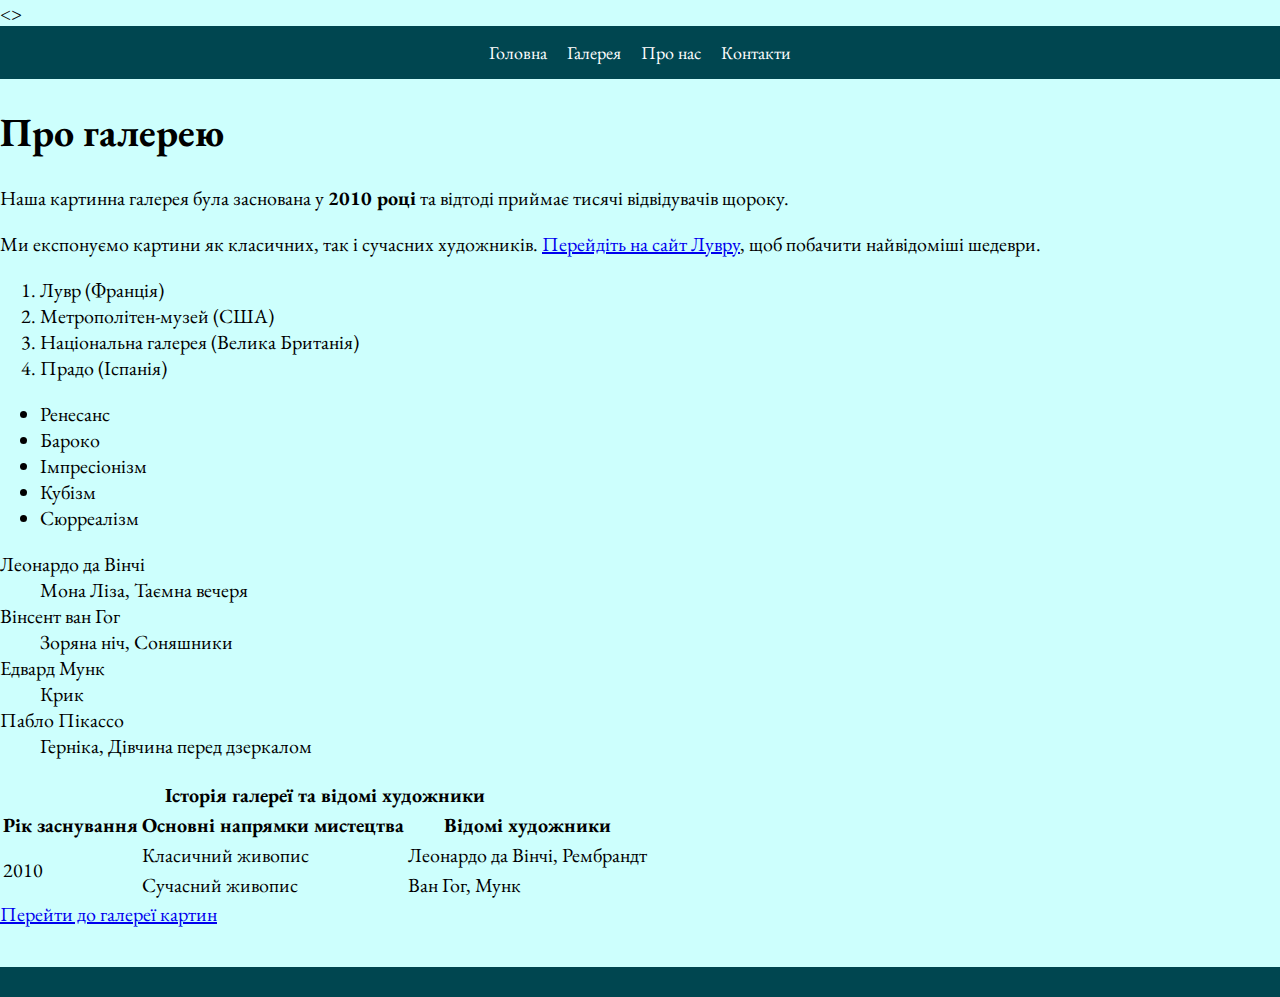
==== about.html @ 93a34f02 "+" ====
<!DOCTYPE html>
<html lang="uk">

<>
    <meta charset="UTF-8">
    <meta name="viewport" content="width=device-width, initial-scale=1.0">
    <meta name="author" content="ІС-32 Лємаєва Олександра">
    <title>Про нас</title>
    <link rel="stylesheet" href="./styles.css">
    <link rel="preconnect" href="https://fonts.googleapis.com">
    <link rel="preconnect" href="https://fonts.gstatic.com" crossorigin>
    <link href="https://fonts.googleapis.com/css2?family=EB+Garamond:ital,wght@0,400..800;1,400..800&display=swap" rel="stylesheet">
</head>

<body>

    <header class="header">
        <nav class="nav">
            <a href="index.html" class="nav_link">Головна</a>
            <a href="gallery.html" class="nav_link">Галерея</a>
            <a href="about.html" class="nav_link">Про нас</a>
            <a href="contact.html" class="nav_link">Контакти</a>
        </nav>
    </header>
    <main>
        <h1>Про галерею</h1>
        <p>Наша картинна галерея була заснована у <b>2010 році</b> та відтоді приймає тисячі відвідувачів щороку.</p>
        <p>Ми експонуємо картини як класичних, так і сучасних художників.
            <a href="https://www.louvre.fr/" target="_blank">Перейдіть на сайт Лувру</a>, щоб
            побачити найвідоміші шедеври.
        </p>
        <ol>
            <li>Лувр (Франція)</li>
            <li>Метрополітен-музей (США)</li>
            <li>Національна галерея (Велика Британія)</li>
            <li>Прадо (Іспанія)</li>
        </ol>
        <ul>
            <li>Ренесанс</li>
            <li>Бароко</li>
            <li>Імпресіонізм</li>
            <li>Кубізм</li>
            <li>Сюрреалізм</li>
        </ul>
        <dl>
            <dt>Леонардо да Вінчі</dt>
            <dd>Мона Ліза, Таємна вечеря</dd>

            <dt>Вінсент ван Гог</dt>
            <dd>Зоряна ніч, Соняшники</dd>

            <dt>Едвард Мунк</dt>
            <dd>Крик</dd>

            <dt>Пабло Пікассо</dt>
            <dd>Герніка, Дівчина перед дзеркалом</dd>
        </dl>

        <table>
            <colgroup>
                <col span="1">
                <col span="2">
            </colgroup>
            <tr>
                <th colspan="3">Історія галереї та відомі художники</th>
            </tr>
            <tr>
                <th>Рік заснування</th>
                <th>Основні напрямки мистецтва</th>
                <th>Відомі художники</th>
            </tr>
            <tr>
                <td rowspan="2">2010</td>
                <td>Класичний живопис</td>
                <td>Леонардо да Вінчі, Рембрандт</td>
            </tr>
            <tr>
                <td>Сучасний живопис</td>
                <td>Ван Гог, Мунк</td>
            </tr>
        </table>

        <a href="gallery.html#galleryTable">Перейти до галереї картин</a>

    </main>

    <footer class="footer">
    </footer>

</body>

</html>
---- styles.css ----
body {
    font-family: "EB Garamond", serif;
    font-size: 20px;
    margin: 0;
    padding: 0;
    background-color: #cdfffd;
    color: #000000;
}

.header {
    background-color: #004650;
    padding: 15px 0;
    text-align: center;
}

.nav {
    display: flex;
    justify-content: center;
    gap: 20px;
}

.nav_link {
    color: white;
    text-decoration: none;
    font-size: 18px;
    transition: color 0.3s;
}

.nav_link:hover {
    color: #653ffc;
}

.main {
    max-width: 900px;
    margin: 40px auto;
    padding: 20px;
    text-align: center;
}

.main_title {
    font-size: 35px;
    color: #368a80;
}

.main_descr {
    font-size: 25px;
    margin-bottom: 20px;
}

.main_subtitle {
    font-size: 25px;
    color: #113949;
    margin-top: 30px;
}

.frame_container {
    display: flex;
    justify-content: center;
    margin: 20px 0;
}

.frame {
    width: 100%;
    height: 600px;
    border-radius: 10px;
    border: 3px solid #84f5e8;
}

.indx_gallery {
    display: flex;
    justify-content: center;
    gap: 20px;
    margin-top: 20px;
}

.indx_gallery_item {
    display: block;
    border-radius: 10px;
    overflow: hidden;
    transition: transform 0.3s ease-in-out;
}

.indx_gallery_item:hover {
    transform: scale(1.1);
}

.indx_gallery_img {
    width: 250px;
    height: auto;
    border-radius: 10px;
}

.footer {
    background-color: #004650;
    color: white;
    text-align: center;
    padding: 15px 0;
    margin-top: 40px;
}

.gallery {
    display: flex;
    justify-content: center;
    gap: 20px;
    flex-wrap: wrap;
    list-style: none;
}

.gallery_item {
    transition: transform 0.3s ease-in-out;
}

.gallery_item:hover {
    transform: scale(1.1);
}

.gallery_img {
    width: 200px;
    border-radius: 10px;
    box-shadow: 0px 4px 8px rgba(0, 0, 0, 0.2);
}

#galleryTable {
    width: 100%;
    margin-top: 30px;
    border-collapse: collapse;
    border: 2px solid #25655e54;
    background: #abdddb;
}

.table_row {
    border: 2px solid #25655e54;
}

.table_cell {
    border: 2px solid #25655e54;
}

.table_caption {
    font-size: 22px;
    font-weight: bold;
}

.table_header {
    background-color: #264653;
    color: white;
}

.table_img {
    width: 150px;
}

.table_link {
    text-decoration: none;
    color: #264653;
    font-weight: bold;
}

.table_link:hover {
    color: #653ffc;
}

.main_link {
    text-decoration: none;
    color: #264653;
    font-size: 30px;
    font-weight: bold;
}

.main_link:hover {
    color: #653ffc;
}
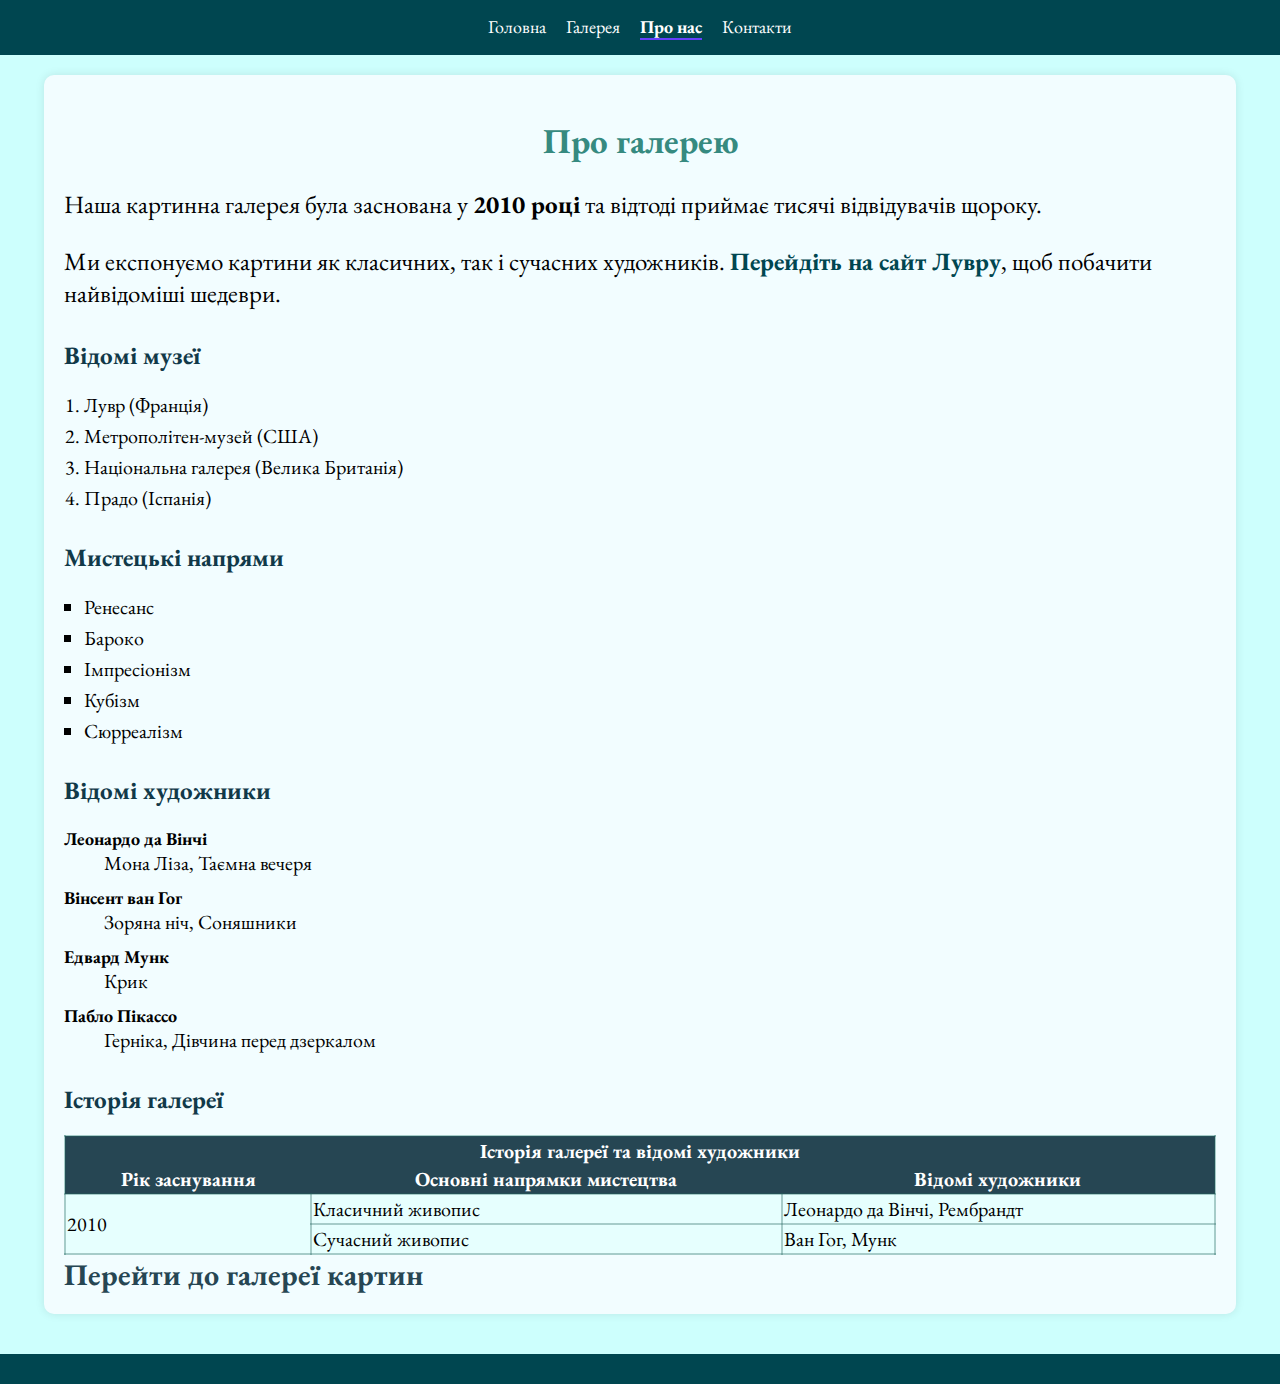
==== commit 0b7d58fd: "++" ====
--- a/about.html
+++ b/about.html
@@ -1,7 +1,7 @@
 <!DOCTYPE html>
 <html lang="uk">
 
-<>
+<head>
     <meta charset="UTF-8">
     <meta name="viewport" content="width=device-width, initial-scale=1.0">
     <meta name="author" content="ІС-32 Лємаєва Олександра">
@@ -9,79 +9,88 @@
     <link rel="stylesheet" href="./styles.css">
     <link rel="preconnect" href="https://fonts.googleapis.com">
     <link rel="preconnect" href="https://fonts.gstatic.com" crossorigin>
-    <link href="https://fonts.googleapis.com/css2?family=EB+Garamond:ital,wght@0,400..800;1,400..800&display=swap" rel="stylesheet">
+    <link href="https://fonts.googleapis.com/css2?family=EB+Garamond:ital,wght@0,400..800;1,400..800&display=swap"
+        rel="stylesheet">
 </head>
 
-<body>
+<body class="body">
 
     <header class="header">
         <nav class="nav">
             <a href="index.html" class="nav_link">Головна</a>
             <a href="gallery.html" class="nav_link">Галерея</a>
-            <a href="about.html" class="nav_link">Про нас</a>
+            <a href="about.html" class="nav_link nav_link_active">Про нас</a>
             <a href="contact.html" class="nav_link">Контакти</a>
         </nav>
     </header>
-    <main>
-        <h1>Про галерею</h1>
-        <p>Наша картинна галерея була заснована у <b>2010 році</b> та відтоді приймає тисячі відвідувачів щороку.</p>
-        <p>Ми експонуємо картини як класичних, так і сучасних художників.
-            <a href="https://www.louvre.fr/" target="_blank">Перейдіть на сайт Лувру</a>, щоб
-            побачити найвідоміші шедеври.
+
+    <main class="ab_main">
+        <h1 class="main_title">Про галерею</h1>
+        <p class="main_descr">Наша картинна галерея була заснована у <b>2010 році</b> та відтоді приймає тисячі відвідувачів
+            щороку.</p>
+        <p class="main_descr">Ми експонуємо картини як класичних, так і сучасних художників.
+            <a href="https://www.louvre.fr/" target="_blank" class="link">Перейдіть на сайт Лувру</a>, щоб побачити
+            найвідоміші шедеври.
         </p>
-        <ol>
-            <li>Лувр (Франція)</li>
-            <li>Метрополітен-музей (США)</li>
-            <li>Національна галерея (Велика Британія)</li>
-            <li>Прадо (Іспанія)</li>
+
+        <h2 class="main_subtitle">Відомі музеї</h2>
+        <ol class="list list_ord">
+            <li class="list_item">Лувр (Франція)</li>
+            <li class="list_item">Метрополітен-музей (США)</li>
+            <li class="list_item">Національна галерея (Велика Британія)</li>
+            <li class="list_item">Прадо (Іспанія)</li>
         </ol>
-        <ul>
-            <li>Ренесанс</li>
-            <li>Бароко</li>
-            <li>Імпресіонізм</li>
-            <li>Кубізм</li>
-            <li>Сюрреалізм</li>
+
+        <h2 class="main_subtitle">Мистецькі напрями</h2>
+        <ul class="list list_unord">
+            <li class="list_item">Ренесанс</li>
+            <li class="list_item">Бароко</li>
+            <li class="list_item">Імпресіонізм</li>
+            <li class="list_item">Кубізм</li>
+            <li class="list_item">Сюрреалізм</li>
         </ul>
-        <dl>
-            <dt>Леонардо да Вінчі</dt>
-            <dd>Мона Ліза, Таємна вечеря</dd>
 
-            <dt>Вінсент ван Гог</dt>
-            <dd>Зоряна ніч, Соняшники</dd>
+        <h2 class="main_subtitle">Відомі художники</h2>
+        <dl class="descr_list">
+            <dt class="descr_list_title">Леонардо да Вінчі</dt>
+            <dd class="descr_list_text">Мона Ліза, Таємна вечеря</dd>
 
-            <dt>Едвард Мунк</dt>
-            <dd>Крик</dd>
+            <dt class="descr_list_title">Вінсент ван Гог</dt>
+            <dd class="descr_list_text">Зоряна ніч, Соняшники</dd>
 
-            <dt>Пабло Пікассо</dt>
-            <dd>Герніка, Дівчина перед дзеркалом</dd>
+            <dt class="descr_list_title">Едвард Мунк</dt>
+            <dd class="descr_list_text">Крик</dd>
+
+            <dt class="descr_list_title">Пабло Пікассо</dt>
+            <dd class="descr_list_text">Герніка, Дівчина перед дзеркалом</dd>
         </dl>
 
-        <table>
+        <h2 class="main_subtitle">Історія галереї</h2>
+        <table id="aboutTable" class="table">
             <colgroup>
                 <col span="1">
                 <col span="2">
             </colgroup>
             <tr>
-                <th colspan="3">Історія галереї та відомі художники</th>
+                <th colspan="3" class="table_header">Історія галереї та відомі художники</th>
             </tr>
             <tr>
-                <th>Рік заснування</th>
-                <th>Основні напрямки мистецтва</th>
-                <th>Відомі художники</th>
+                <th class="table_header">Рік заснування</th>
+                <th class="table_header">Основні напрямки мистецтва</th>
+                <th class="table_header">Відомі художники</th>
             </tr>
             <tr>
-                <td rowspan="2">2010</td>
-                <td>Класичний живопис</td>
-                <td>Леонардо да Вінчі, Рембрандт</td>
+                <td rowspan="2" class="table_cell">2010</td>
+                <td class="table_cell">Класичний живопис</td>
+                <td class="table_cell">Леонардо да Вінчі, Рембрандт</td>
             </tr>
             <tr>
-                <td>Сучасний живопис</td>
-                <td>Ван Гог, Мунк</td>
+                <td class="table_cell">Сучасний живопис</td>
+                <td class="table_cell">Ван Гог, Мунк</td>
             </tr>
         </table>
 
-        <a href="gallery.html#galleryTable">Перейти до галереї картин</a>
-
+        <a href="gallery.html#galleryTable" class="main_link">Перейти до галереї картин</a>
     </main>
 
     <footer class="footer">
--- a/styles.css
+++ b/styles.css
@@ -30,6 +30,11 @@
     color: #653ffc;
 }
 
+.nav_link_active {
+    font-weight: bold;
+    border-bottom: 2px solid #653ffc;
+}
+
 .main {
     max-width: 900px;
     margin: 40px auto;
@@ -40,6 +45,7 @@
 .main_title {
     font-size: 35px;
     color: #368a80;
+    text-align: center;
 }
 
 .main_descr {
@@ -137,8 +143,10 @@
 }
 
 .table_caption {
-    font-size: 22px;
-    font-weight: bold;
+    font-weight: bold;
+    font-size: 25px;
+    color: #113949;
+    margin-top: 30px;
 }
 
 .table_header {
@@ -169,4 +177,101 @@
 
 .main_link:hover {
     color: #653ffc;
+}
+
+.contact {
+    max-width: 1000px;
+    margin: 50px auto;
+    padding: 25px;
+    background-color: white;
+    box-shadow: 0 4px 8px rgba(0, 0, 0, 0.2);
+    border-radius: 8px;
+    text-align: center;
+}
+
+.contact_form {
+    display: flex;
+    flex-direction: column;
+    gap: 15px;
+}
+
+.contact_label {
+    font-weight: bold;
+    text-align: left;
+    display: block;
+}
+
+.contact_input,
+.contact_textarea {
+    width: 100%;
+    padding: 10px;
+    border: 1px solid #ccc;
+    border-radius: 5px;
+    font-size: 16px;
+}
+
+.contact_textarea {
+    height: 150px;
+    resize: none;
+}
+
+.contact_button {
+    background-color: #264653;
+    color: white;
+    border: none;
+    padding: 12px;
+    font-size: 18px;
+    border-radius: 5px;
+    cursor: pointer;
+    transition: 0.3s;
+    font-family: inherit;
+}
+
+.contact_button:hover {
+    background-color: #653ffc;
+}
+
+.ab_main {
+    max-width: 90%;
+    margin: 20px auto;
+    padding: 20px;
+    background-color: #f2fdff;
+    border-radius: 10px;
+    box-shadow: 0px 0px 10px rgba(0, 0, 0, 0.1);
+}
+
+.link {
+    color: #004650;
+    font-weight: bold;
+    text-decoration: none;
+    transition: color 0.3s;
+}
+
+.link:hover {
+    color: #653ffc;
+}
+
+.list {
+    padding-left: 20px;
+}
+
+.list_unord {
+    list-style: square;
+}
+
+.list_item {
+    margin-bottom: 5px;
+}
+
+.descr_list_title {
+    font-weight: bold;
+    font-size: 18px;
+    margin-top: 10px;
+}
+
+#aboutTable {
+    width: 100%;
+    border-collapse: collapse;
+    border: 2px solid #25655e54;
+    background: #e6fffe;
 }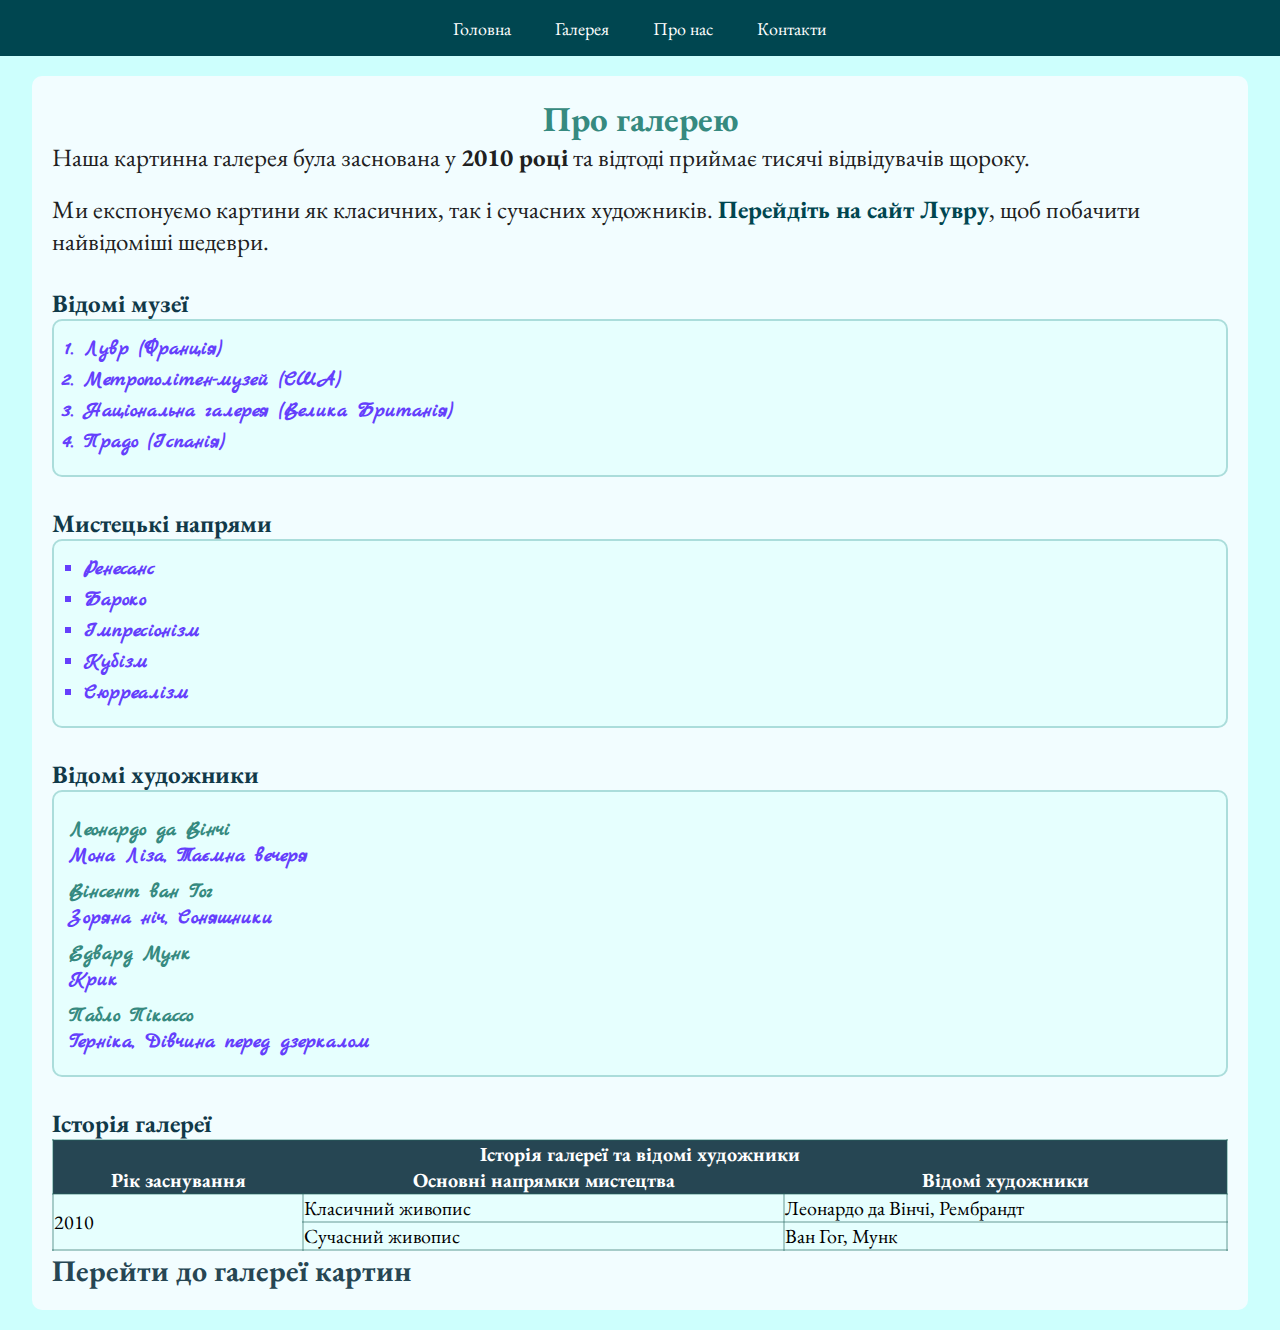
==== commit 026082f1: "upd" ====
--- a/about.html
+++ b/about.html
@@ -9,8 +9,8 @@
     <link rel="stylesheet" href="./styles.css">
     <link rel="preconnect" href="https://fonts.googleapis.com">
     <link rel="preconnect" href="https://fonts.gstatic.com" crossorigin>
-    <link href="https://fonts.googleapis.com/css2?family=EB+Garamond:ital,wght@0,400..800;1,400..800&display=swap"
-        rel="stylesheet">
+    <link href="https://fonts.googleapis.com/css2?family=EB+Garamond:ital,wght@0,400..800;1,400..800&display=swap" rel="stylesheet">
+    <link href="https://fonts.googleapis.com/css2?family=Marck+Script&display=swap" rel="stylesheet">
 </head>
 
 <body class="body">
@@ -51,18 +51,18 @@
         </ul>
 
         <h2 class="main_subtitle">Відомі художники</h2>
-        <dl class="descr_list">
-            <dt class="descr_list_title">Леонардо да Вінчі</dt>
-            <dd class="descr_list_text">Мона Ліза, Таємна вечеря</dd>
+        <dl class="list descr_list">
+            <dt>Леонардо да Вінчі</dt>
+            <dd>Мона Ліза, Таємна вечеря</dd>
 
-            <dt class="descr_list_title">Вінсент ван Гог</dt>
-            <dd class="descr_list_text">Зоряна ніч, Соняшники</dd>
+            <dt>Вінсент ван Гог</dt>
+            <dd>Зоряна ніч, Соняшники</dd>
 
-            <dt class="descr_list_title">Едвард Мунк</dt>
-            <dd class="descr_list_text">Крик</dd>
+            <dt>Едвард Мунк</dt>
+            <dd>Крик</dd>
 
-            <dt class="descr_list_title">Пабло Пікассо</dt>
-            <dd class="descr_list_text">Герніка, Дівчина перед дзеркалом</dd>
+            <dt>Пабло Пікассо</dt>
+            <dd>Герніка, Дівчина перед дзеркалом</dd>
         </dl>
 
         <h2 class="main_subtitle">Історія галереї</h2>
--- a/styles.css
+++ b/styles.css
@@ -1,68 +1,55 @@
+* {
+    margin: 0;
+    padding: 0;
+    box-sizing: border-box;
+}
+
 body {
     font-family: "EB Garamond", serif;
     font-size: 20px;
-    margin: 0;
-    padding: 0;
     background-color: #cdfffd;
     color: #000000;
+    font-style: normal;
 }
 
-.header {
+header {
     background-color: #004650;
     padding: 15px 0;
     text-align: center;
 }
 
-.nav {
-    display: flex;
-    justify-content: center;
-    gap: 20px;
-}
-
 .nav_link {
     color: white;
-    text-decoration: none;
+    text-decoration: none !important;
     font-size: 18px;
-    transition: color 0.3s;
+    padding: 20px;
 }
 
 .nav_link:hover {
     color: #653ffc;
 }
 
-.nav_link_active {
-    font-weight: bold;
-    border-bottom: 2px solid #653ffc;
-}
-
 .main {
-    max-width: 900px;
-    margin: 40px auto;
     padding: 20px;
     text-align: center;
 }
 
-.main_title {
+h1 {
     font-size: 35px;
     color: #368a80;
     text-align: center;
 }
 
 .main_descr {
+    color: #202020;
     font-size: 25px;
     margin-bottom: 20px;
 }
 
-.main_subtitle {
+h2 {
     font-size: 25px;
     color: #113949;
     margin-top: 30px;
-}
-
-.frame_container {
-    display: flex;
-    justify-content: center;
-    margin: 20px 0;
 }
 
 .frame {
@@ -72,58 +59,27 @@
     border: 3px solid #84f5e8;
 }
 
-.indx_gallery {
-    display: flex;
-    justify-content: center;
-    gap: 20px;
-    margin-top: 20px;
+.indx_gallery_img {
+    width: 300px;
+    border-radius: 10px;
+    margin: 50px;
 }
 
 .indx_gallery_item {
-    display: block;
-    border-radius: 10px;
-    overflow: hidden;
-    transition: transform 0.3s ease-in-out;
-}
-
-.indx_gallery_item:hover {
-    transform: scale(1.1);
-}
-
-.indx_gallery_img {
-    width: 250px;
-    height: auto;
-    border-radius: 10px;
-}
-
-.footer {
-    background-color: #004650;
-    color: white;
-    text-align: center;
-    padding: 15px 0;
-    margin-top: 40px;
+    text-decoration: none;
 }
 
 .gallery {
-    display: flex;
-    justify-content: center;
-    gap: 20px;
-    flex-wrap: wrap;
     list-style: none;
 }
 
 .gallery_item {
-    transition: transform 0.3s ease-in-out;
-}
-
-.gallery_item:hover {
-    transform: scale(1.1);
+    margin: 50px;
 }
 
 .gallery_img {
-    width: 200px;
+    width: 300px;
     border-radius: 10px;
-    box-shadow: 0px 4px 8px rgba(0, 0, 0, 0.2);
 }
 
 #galleryTable {
@@ -146,7 +102,6 @@
     font-weight: bold;
     font-size: 25px;
     color: #113949;
-    margin-top: 30px;
 }
 
 .table_header {
@@ -155,7 +110,7 @@
 }
 
 .table_img {
-    width: 150px;
+    width: 200px;
 }
 
 .table_link {
@@ -179,72 +134,18 @@
     color: #653ffc;
 }
 
-.contact {
-    max-width: 1000px;
-    margin: 50px auto;
-    padding: 25px;
-    background-color: white;
-    box-shadow: 0 4px 8px rgba(0, 0, 0, 0.2);
-    border-radius: 8px;
-    text-align: center;
-}
-
-.contact_form {
-    display: flex;
-    flex-direction: column;
-    gap: 15px;
-}
-
-.contact_label {
-    font-weight: bold;
-    text-align: left;
-    display: block;
-}
-
-.contact_input,
-.contact_textarea {
-    width: 100%;
-    padding: 10px;
-    border: 1px solid #ccc;
-    border-radius: 5px;
-    font-size: 16px;
-}
-
-.contact_textarea {
-    height: 150px;
-    resize: none;
-}
-
-.contact_button {
-    background-color: #264653;
-    color: white;
-    border: none;
-    padding: 12px;
-    font-size: 18px;
-    border-radius: 5px;
-    cursor: pointer;
-    transition: 0.3s;
-    font-family: inherit;
-}
-
-.contact_button:hover {
-    background-color: #653ffc;
-}
-
 .ab_main {
-    max-width: 90%;
+    max-width: 95%;
     margin: 20px auto;
     padding: 20px;
     background-color: #f2fdff;
     border-radius: 10px;
-    box-shadow: 0px 0px 10px rgba(0, 0, 0, 0.1);
 }
 
 .link {
     color: #004650;
     font-weight: bold;
     text-decoration: none;
-    transition: color 0.3s;
 }
 
 .link:hover {
@@ -252,21 +153,36 @@
 }
 
 .list {
-    padding-left: 20px;
+    font-family: "Marck Script", cursive;
+    font-size: 21px;
+    color: #000000;
+    background-color: #e6fffe;
+    padding: 15px;
+    border-radius: 10px;
+    border: 2px solid #abdddb;
+}
+
+.list_ord {
+    list-style: decimal;
+    padding-left: 30px;
 }
 
 .list_unord {
     list-style: square;
+    padding-left: 30px;
 }
 
-.list_item {
+.list_item,
+dd {
     margin-bottom: 5px;
+    font-weight: bold;
+    color: #653ffc;
 }
 
-.descr_list_title {
+dt {
     font-weight: bold;
-    font-size: 18px;
     margin-top: 10px;
+    color: #368a80;
 }
 
 #aboutTable {
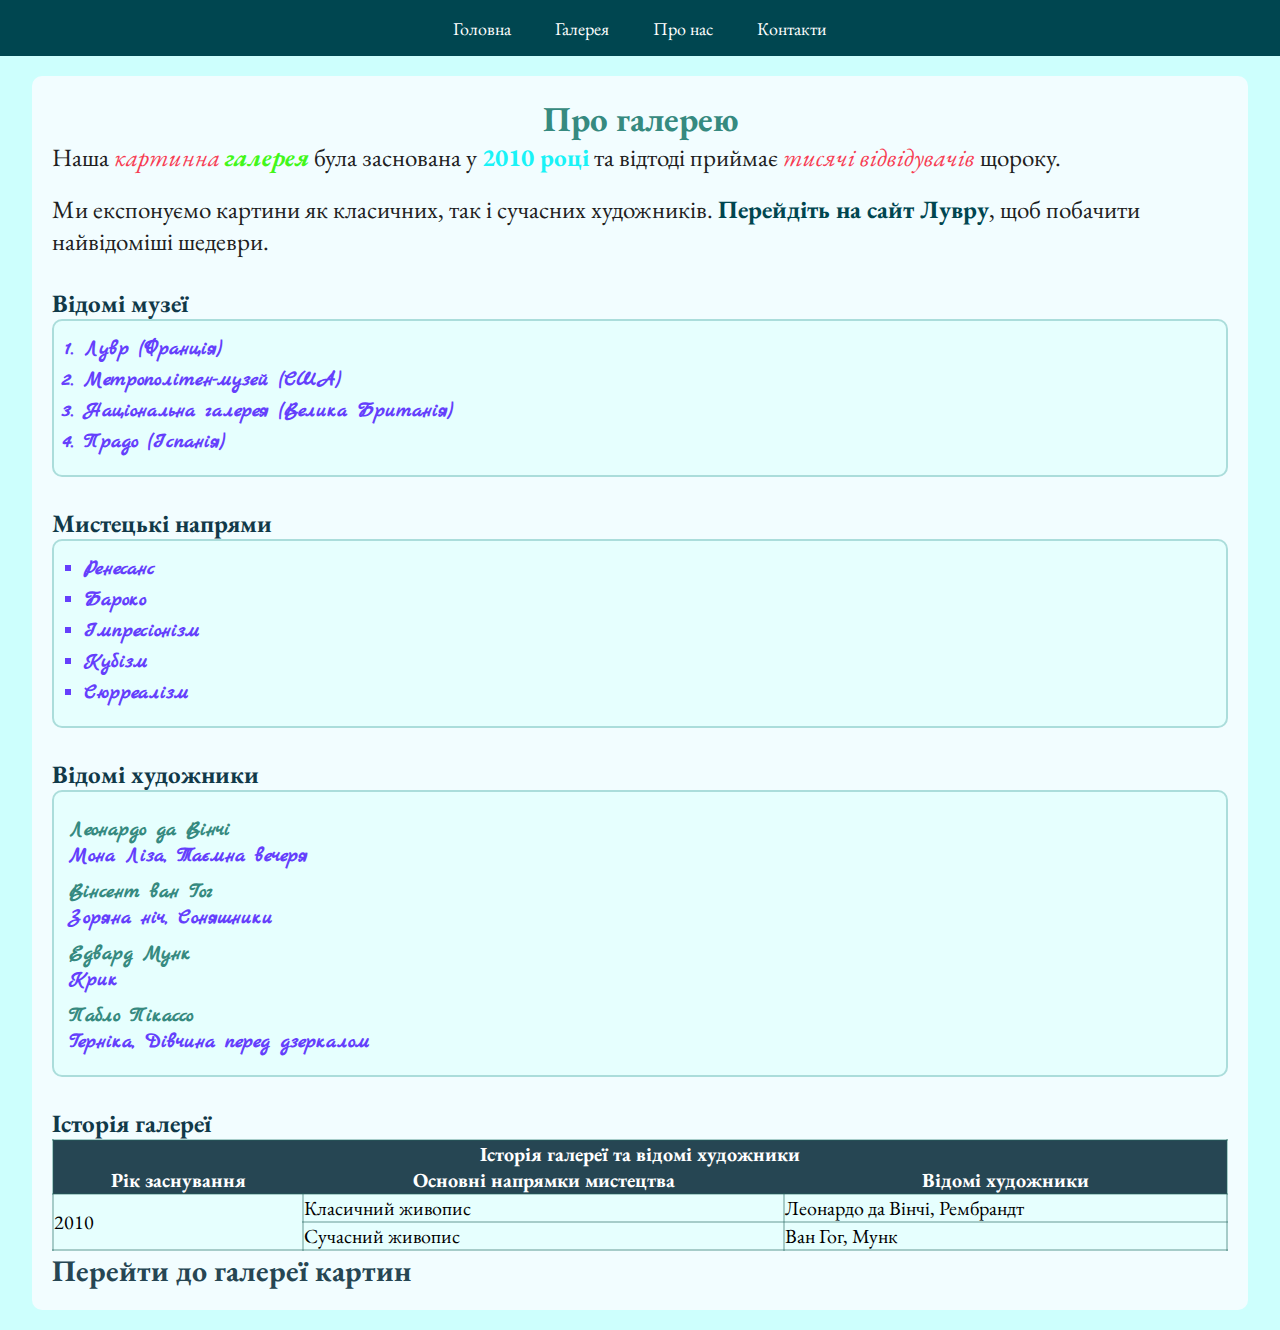
==== commit 501e2225: "+" ====
--- a/about.html
+++ b/about.html
@@ -26,7 +26,7 @@
 
     <main class="ab_main">
         <h1 class="main_title">Про галерею</h1>
-        <p class="main_descr">Наша картинна галерея була заснована у <b>2010 році</b> та відтоді приймає тисячі відвідувачів
+        <p class="main_descr">Наша <i>картинна <b>галерея</b></i> була заснована у <b>2010 році</b> та відтоді приймає <i>тисячі відвідувачів</i>
             щороку.</p>
         <p class="main_descr">Ми експонуємо картини як класичних, так і сучасних художників.
             <a href="https://www.louvre.fr/" target="_blank" class="link">Перейдіть на сайт Лувру</a>, щоб побачити
--- a/styles.css
+++ b/styles.css
@@ -18,15 +18,31 @@
     text-align: center;
 }
 
-.nav_link {
+nav a {
     color: white;
-    text-decoration: none !important;
+    text-decoration: none;
     font-size: 18px;
     padding: 20px;
 }
 
-.nav_link:hover {
-    color: #653ffc;
+nav a:hover {
+    color: #653ffc;
+}
+
+nav>a:hover {
+    color: #fc3fe3;
+}
+
+i+b {
+    color: #19f3f7;
+}
+
+i>b {
+    color: #42f719;
+}
+
+.main_descr i {
+    color: #f73c52;
 }
 
 .main {
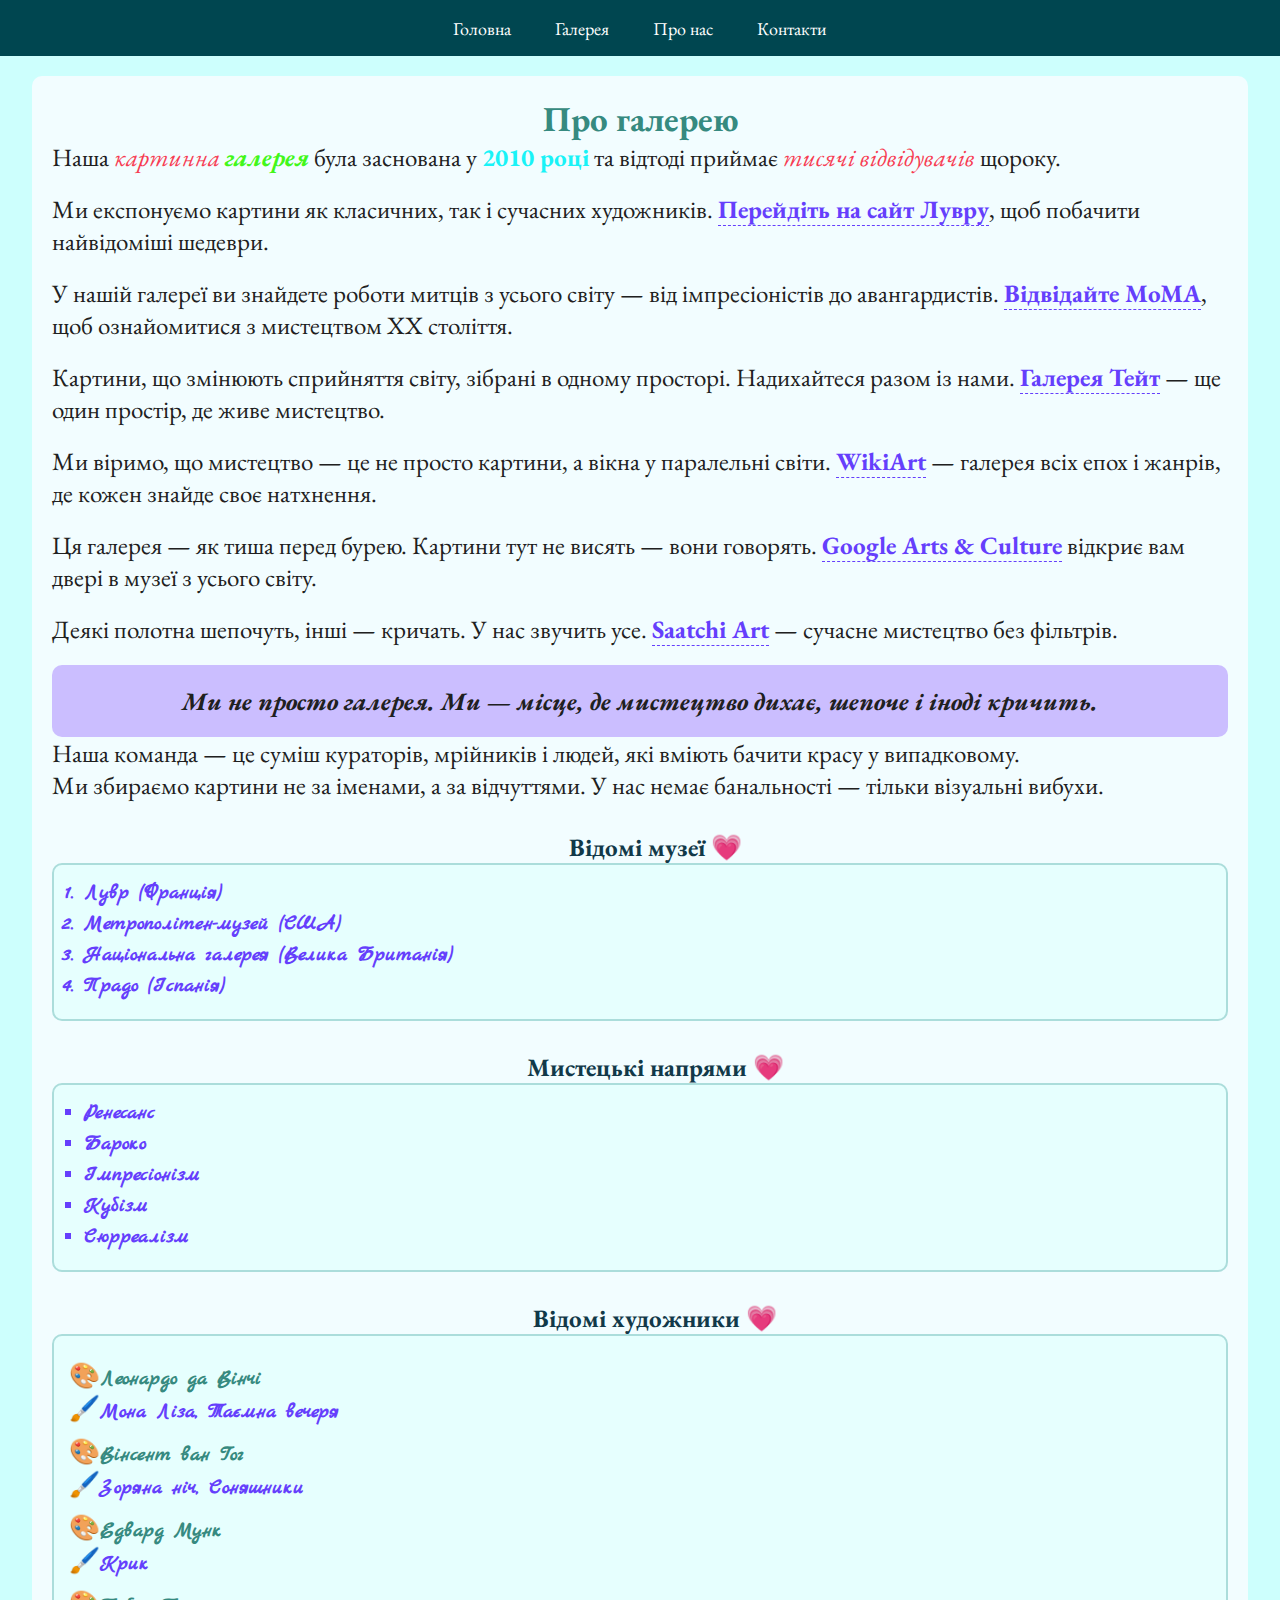
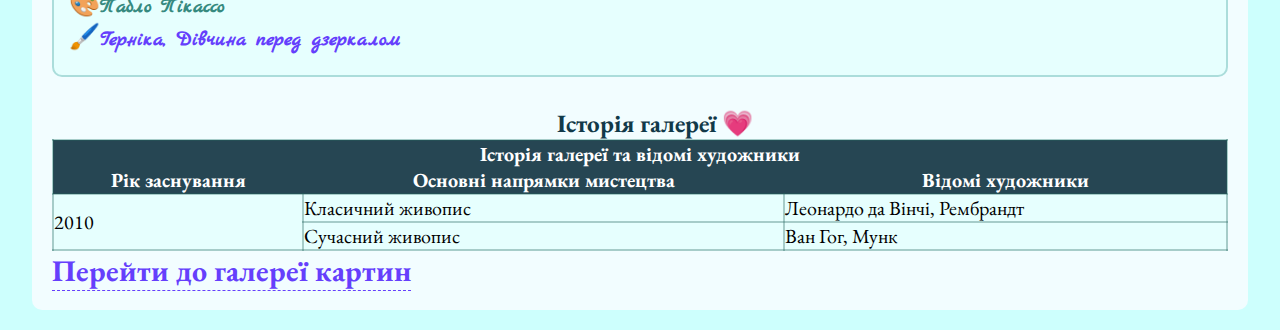
==== commit 380bf96b: "+++" ====
--- a/about.html
+++ b/about.html
@@ -32,6 +32,32 @@
             <a href="https://www.louvre.fr/" target="_blank" class="link">Перейдіть на сайт Лувру</a>, щоб побачити
             найвідоміші шедеври.
         </p>
+        <p class="main_descr">У нашій галереї ви знайдете роботи митців з усього світу — від імпресіоністів до авангардистів.
+            <a href="https://www.moma.org/"  class="link">Відвідайте MoMA</a>, щоб ознайомитися з мистецтвом XX
+            століття.
+        </p>
+        <p class="main_descr">Картини, що змінюють сприйняття світу, зібрані в одному просторі. Надихайтеся разом із нами.
+            <a href="https://www.tate.org.uk/" target="_blank" class="link">Галерея Тейт</a> — ще один простір, де живе
+            мистецтво.
+        </p>
+        <p class="main_descr">Ми віримо, що мистецтво — це не просто картини, а вікна у паралельні світи.
+            <a href="https://www.wikiart.org/" target="_blank" class="link">WikiArt</a> — галерея всіх епох і жанрів, де кожен
+            знайде своє натхнення.
+        </p>
+        <p class="main_descr">Ця галерея — як тиша перед бурею. Картини тут не висять — вони говорять.
+            <a href="https://artsandculture.google.com/" target="_blank" class="link">Google Arts & Culture</a> відкриє вам
+            двері в музеї з усього світу.
+        </p>
+        <p class="main_descr">Деякі полотна шепочуть, інші — кричать. У нас звучить усе.
+            <a href="https://www.saatchiart.com/"  class="link">Saatchi Art</a> — сучасне мистецтво без фільтрів.
+        </p>
+
+        <div class="about_us">
+            <p>Ми не просто галерея. Ми — місце, де мистецтво дихає, шепоче і іноді кричить.</p>
+            <p>Наша команда — це суміш кураторів, мрійників і людей, які вміють бачити красу у випадковому.</p>
+            <p>Ми збираємо картини не за іменами, а за відчуттями. У нас немає банальності — тільки візуальні вибухи.</p>
+        </div>
+
 
         <h2 class="main_subtitle">Відомі музеї</h2>
         <ol class="list list_ord">
--- a/styles.css
+++ b/styles.css
@@ -29,10 +29,6 @@
     color: #653ffc;
 }
 
-nav>a:hover {
-    color: #fc3fe3;
-}
-
 i+b {
     color: #19f3f7;
 }
@@ -41,7 +37,7 @@
     color: #42f719;
 }
 
-.main_descr i {
+.main_descr>i {
     color: #f73c52;
 }
 
@@ -158,14 +154,56 @@
     border-radius: 10px;
 }
 
-.link {
-    color: #004650;
-    font-weight: bold;
-    text-decoration: none;
-}
-
-.link:hover {
-    color: #653ffc;
+.ab_main a {
+    font-weight: bold;
+    text-decoration: none;
+}
+
+.ab_main a:link {
+    color: #653ffc;
+    border-bottom: 1px dashed #653ffc;
+}
+
+.ab_main a:visited {
+    color: #5c005c;
+    border-bottom: 1px dashed #5c005c;
+}
+
+.ab_main a:hover {
+    color: #560094;
+    background-color: #a993ff4e;
+    cursor: pointer;
+}
+
+.ab_main a:active {
+    color: #eeff5a;
+}
+
+.about_us {
+    color: #202020;
+    font-size: 25px;
+
+}
+
+.about_us p:first-child {
+    background-color: #cbbeff;
+    font-style: italic;
+    padding: 20px;
+    font-weight: bold;
+    border-radius: 10px;
+    text-align: center;
+}
+
+.main_subtitle {
+    text-align: center;
+    padding-left: 30px;
+    position: relative;
+}
+
+.main_subtitle::after {
+    content: " 💗";
+    font-size: 25px;
+    position: relative;
 }
 
 .list {
@@ -195,10 +233,22 @@
     color: #653ffc;
 }
 
+dd::before {
+    content: "🖌️";
+    font-size: 25px;
+    position: relative;
+}
+
 dt {
     font-weight: bold;
     margin-top: 10px;
     color: #368a80;
+}
+
+dt::before {
+    content: "🎨";
+    font-size: 25px;
+    position: relative;
 }
 
 #aboutTable {
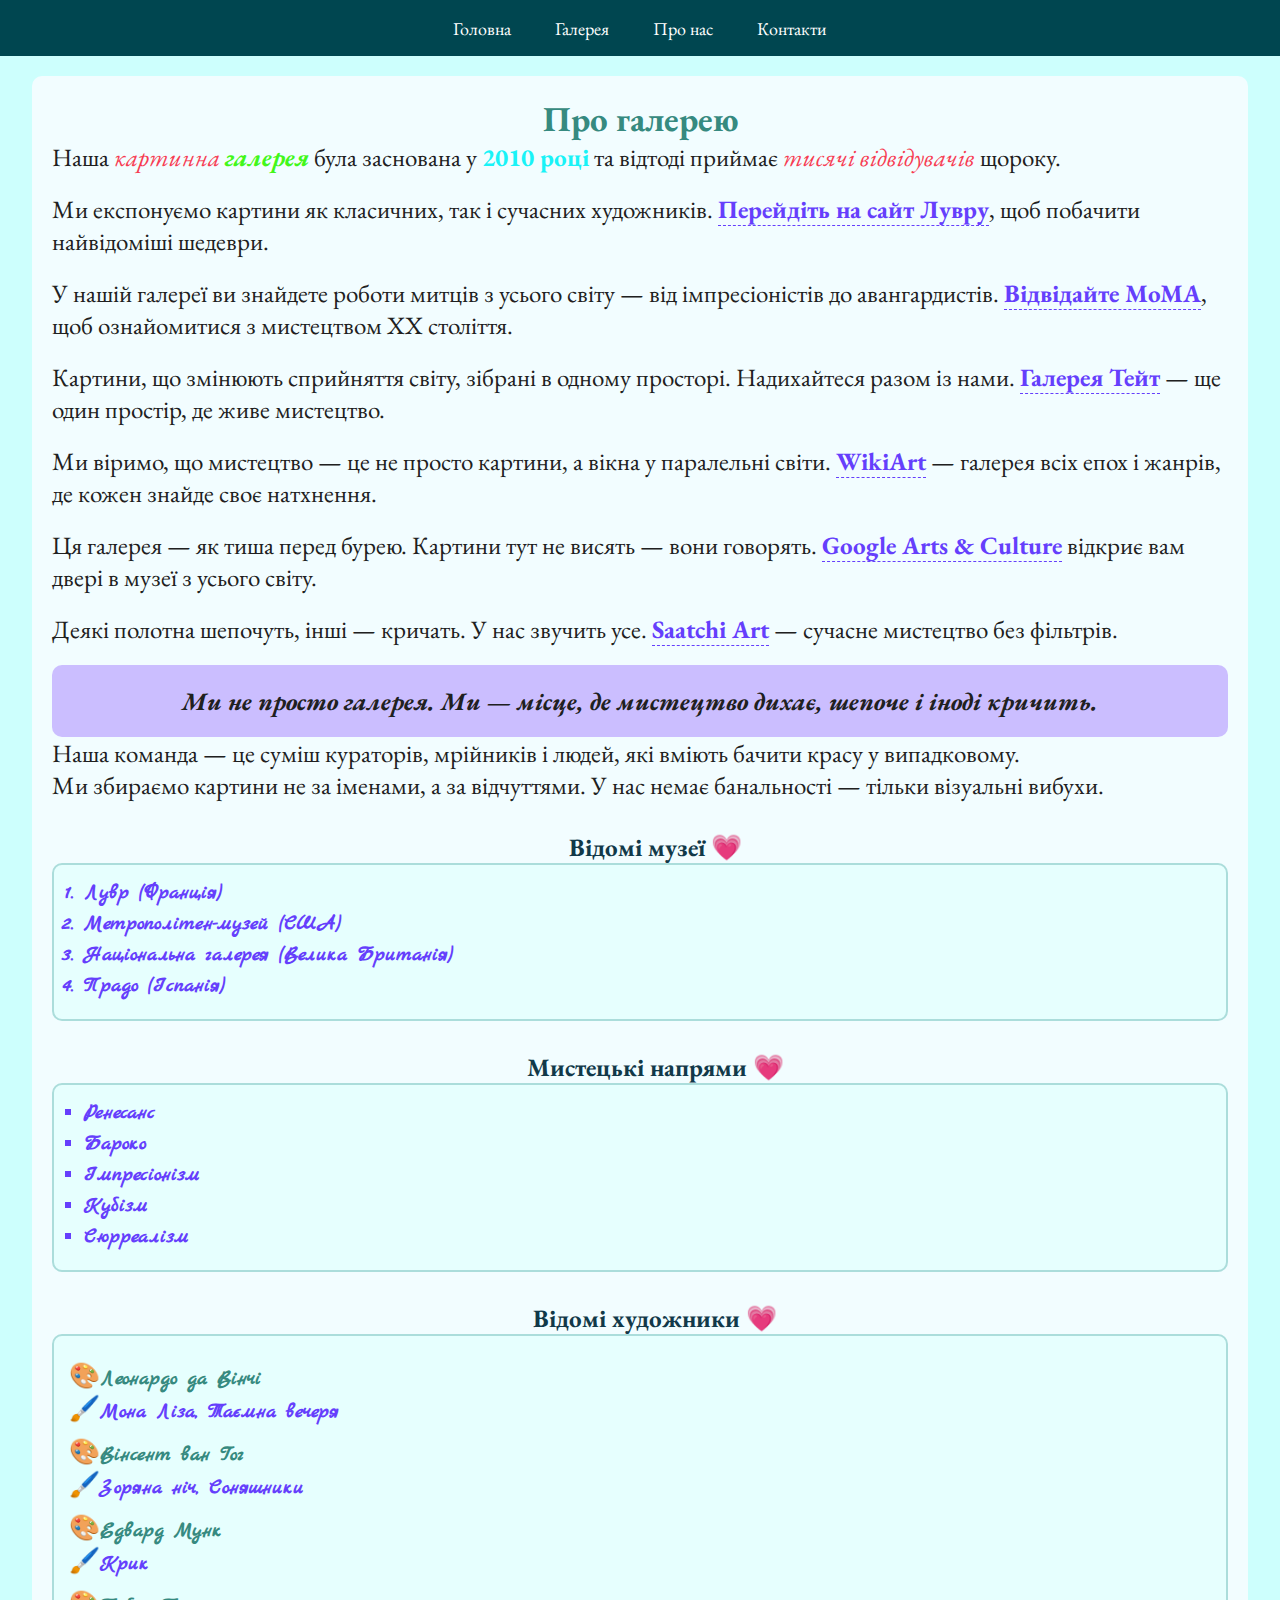
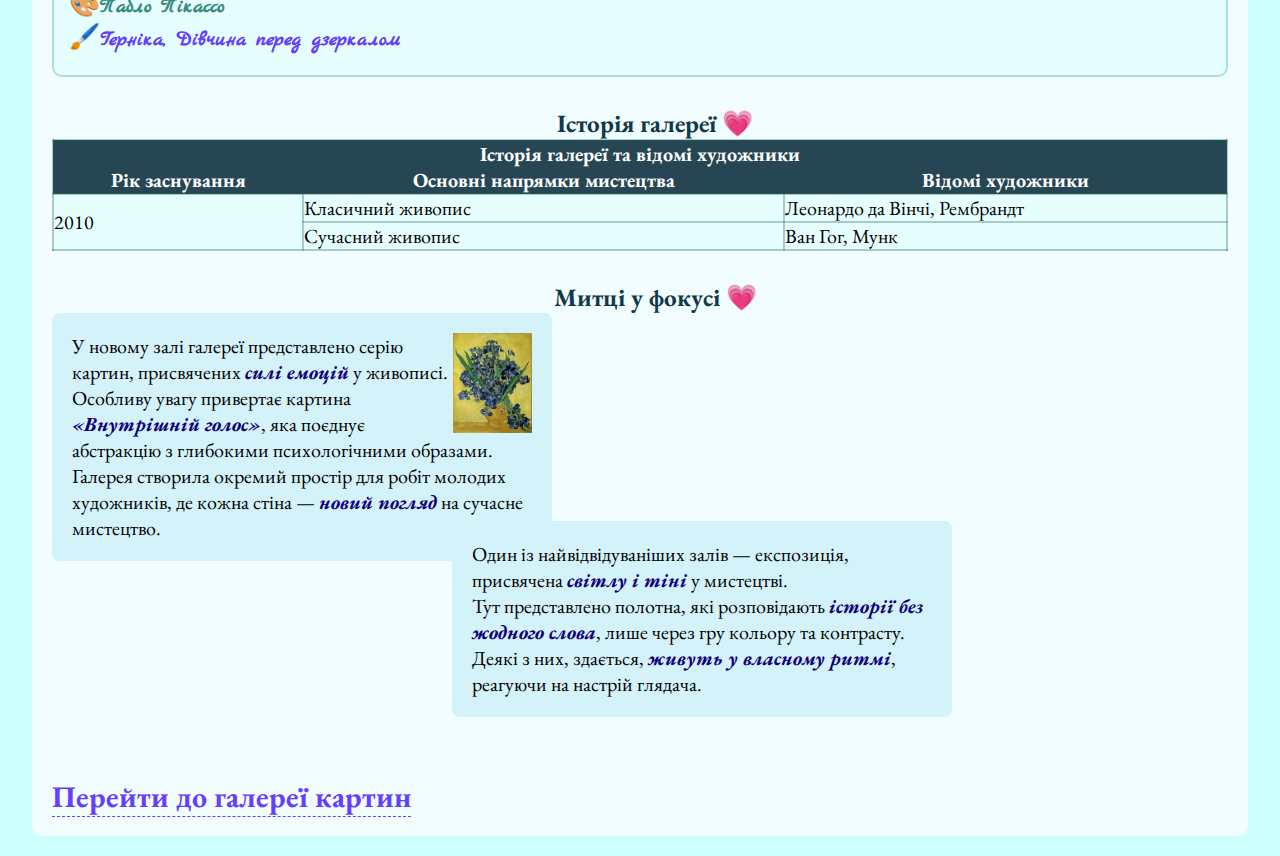
==== commit d588f113: "++" ====
--- a/about.html
+++ b/about.html
@@ -9,7 +9,8 @@
     <link rel="stylesheet" href="./styles.css">
     <link rel="preconnect" href="https://fonts.googleapis.com">
     <link rel="preconnect" href="https://fonts.gstatic.com" crossorigin>
-    <link href="https://fonts.googleapis.com/css2?family=EB+Garamond:ital,wght@0,400..800;1,400..800&display=swap" rel="stylesheet">
+    <link href="https://fonts.googleapis.com/css2?family=EB+Garamond:ital,wght@0,400..800;1,400..800&display=swap"
+        rel="stylesheet">
     <link href="https://fonts.googleapis.com/css2?family=Marck+Script&display=swap" rel="stylesheet">
 </head>
 
@@ -26,36 +27,42 @@
 
     <main class="ab_main">
         <h1 class="main_title">Про галерею</h1>
-        <p class="main_descr">Наша <i>картинна <b>галерея</b></i> була заснована у <b>2010 році</b> та відтоді приймає <i>тисячі відвідувачів</i>
+        <p class="main_descr">Наша <i>картинна <b>галерея</b></i> була заснована у <b>2010 році</b> та відтоді приймає
+            <i>тисячі відвідувачів</i>
             щороку.</p>
         <p class="main_descr">Ми експонуємо картини як класичних, так і сучасних художників.
             <a href="https://www.louvre.fr/" target="_blank" class="link">Перейдіть на сайт Лувру</a>, щоб побачити
             найвідоміші шедеври.
         </p>
-        <p class="main_descr">У нашій галереї ви знайдете роботи митців з усього світу — від імпресіоністів до авангардистів.
-            <a href="https://www.moma.org/"  class="link">Відвідайте MoMA</a>, щоб ознайомитися з мистецтвом XX
+        <p class="main_descr">У нашій галереї ви знайдете роботи митців з усього світу — від імпресіоністів до
+            авангардистів.
+            <a href="https://www.moma.org/" class="link">Відвідайте MoMA</a>, щоб ознайомитися з мистецтвом XX
             століття.
         </p>
-        <p class="main_descr">Картини, що змінюють сприйняття світу, зібрані в одному просторі. Надихайтеся разом із нами.
+        <p class="main_descr">Картини, що змінюють сприйняття світу, зібрані в одному просторі. Надихайтеся разом із
+            нами.
             <a href="https://www.tate.org.uk/" target="_blank" class="link">Галерея Тейт</a> — ще один простір, де живе
             мистецтво.
         </p>
         <p class="main_descr">Ми віримо, що мистецтво — це не просто картини, а вікна у паралельні світи.
-            <a href="https://www.wikiart.org/" target="_blank" class="link">WikiArt</a> — галерея всіх епох і жанрів, де кожен
+            <a href="https://www.wikiart.org/" target="_blank" class="link">WikiArt</a> — галерея всіх епох і жанрів, де
+            кожен
             знайде своє натхнення.
         </p>
         <p class="main_descr">Ця галерея — як тиша перед бурею. Картини тут не висять — вони говорять.
-            <a href="https://artsandculture.google.com/" target="_blank" class="link">Google Arts & Culture</a> відкриє вам
+            <a href="https://artsandculture.google.com/" target="_blank" class="link">Google Arts & Culture</a> відкриє
+            вам
             двері в музеї з усього світу.
         </p>
         <p class="main_descr">Деякі полотна шепочуть, інші — кричать. У нас звучить усе.
-            <a href="https://www.saatchiart.com/"  class="link">Saatchi Art</a> — сучасне мистецтво без фільтрів.
+            <a href="https://www.saatchiart.com/" class="link">Saatchi Art</a> — сучасне мистецтво без фільтрів.
         </p>
 
         <div class="about_us">
             <p>Ми не просто галерея. Ми — місце, де мистецтво дихає, шепоче і іноді кричить.</p>
             <p>Наша команда — це суміш кураторів, мрійників і людей, які вміють бачити красу у випадковому.</p>
-            <p>Ми збираємо картини не за іменами, а за відчуттями. У нас немає банальності — тільки візуальні вибухи.</p>
+            <p>Ми збираємо картини не за іменами, а за відчуттями. У нас немає банальності — тільки візуальні вибухи.
+            </p>
         </div>
 
 
@@ -116,6 +123,37 @@
             </tr>
         </table>
 
+        <h2 class="main_subtitle">Митці у фокусі</h2>
+
+        <div class="artist_block f">
+            <div><img src="./images/flowers_vangog.png" alt="Квіти" class="floating"></div>
+            <p>У новому залі галереї представлено серію картин, присвячених <span>силі емоцій</span> у живописі.</p>
+            <p>
+                Особливу увагу привертає картина <span>«Внутрішній голос»</span>, яка поєднує
+                абстракцію з глибокими психологічними образами.
+            </p>
+            <p>
+                Галерея створила окремий простір для робіт молодих художників, де кожна стіна — <span>новий
+                    погляд</span> на
+                сучасне мистецтво.
+            </p>
+        </div>
+
+        <div class="artist_block s">
+            <p>
+                Один із найвідвідуваніших залів — експозиція, присвячена <span>світлу
+                    і тіні</span> у мистецтві.
+            </p>
+            <p>
+                Тут представлено полотна, які розповідають <span>історії без жодного слова</span>,
+                лише через гру кольору та контрасту.
+            </p>
+            <p>
+                Деякі з них, здається, <span>живуть у власному ритмі</span>, реагуючи на
+                настрій глядача.
+            </p>
+        </div>
+
         <a href="gallery.html#galleryTable" class="main_link">Перейти до галереї картин</a>
     </main>
 
--- a/styles.css
+++ b/styles.css
@@ -256,4 +256,39 @@
     border-collapse: collapse;
     border: 2px solid #25655e54;
     background: #e6fffe;
+}
+
+.artist_block {
+    background-color: #d4f2fa;
+    padding: 20px;
+    margin-bottom: 20px;
+    border-radius: 8px;
+}
+
+.artist_block.f {
+    position: relative;
+    top: 0;
+    width: 500px;
+}
+
+.artist_block.s {
+    position: relative;
+    left: 400px;
+    top: -50px;
+    width: 500px;
+}
+
+.artist_block span {
+    color: #12007b;
+    font-weight: bold;
+    font-style: italic;
+}
+
+.artist_block {
+    margin-bottom: 10px;
+}
+
+.floating {
+    height: 100px;
+    float: right;
 }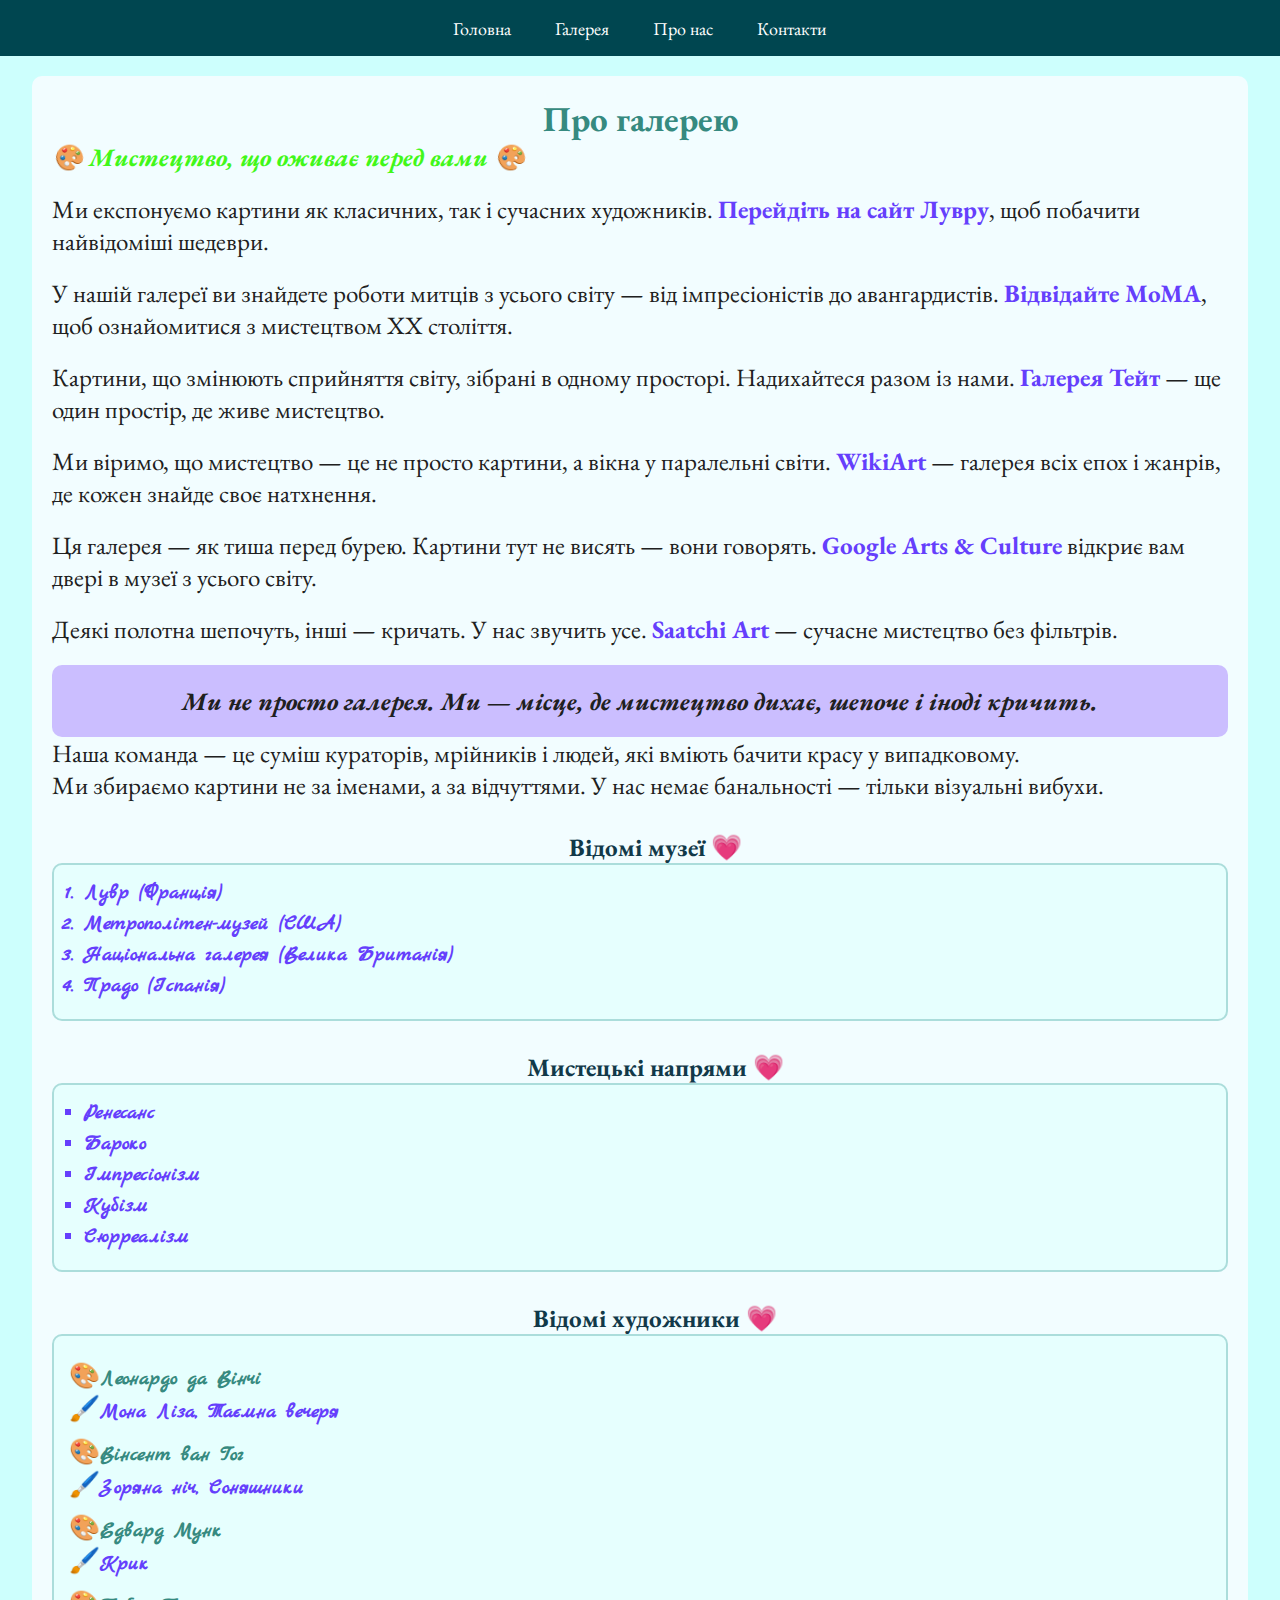
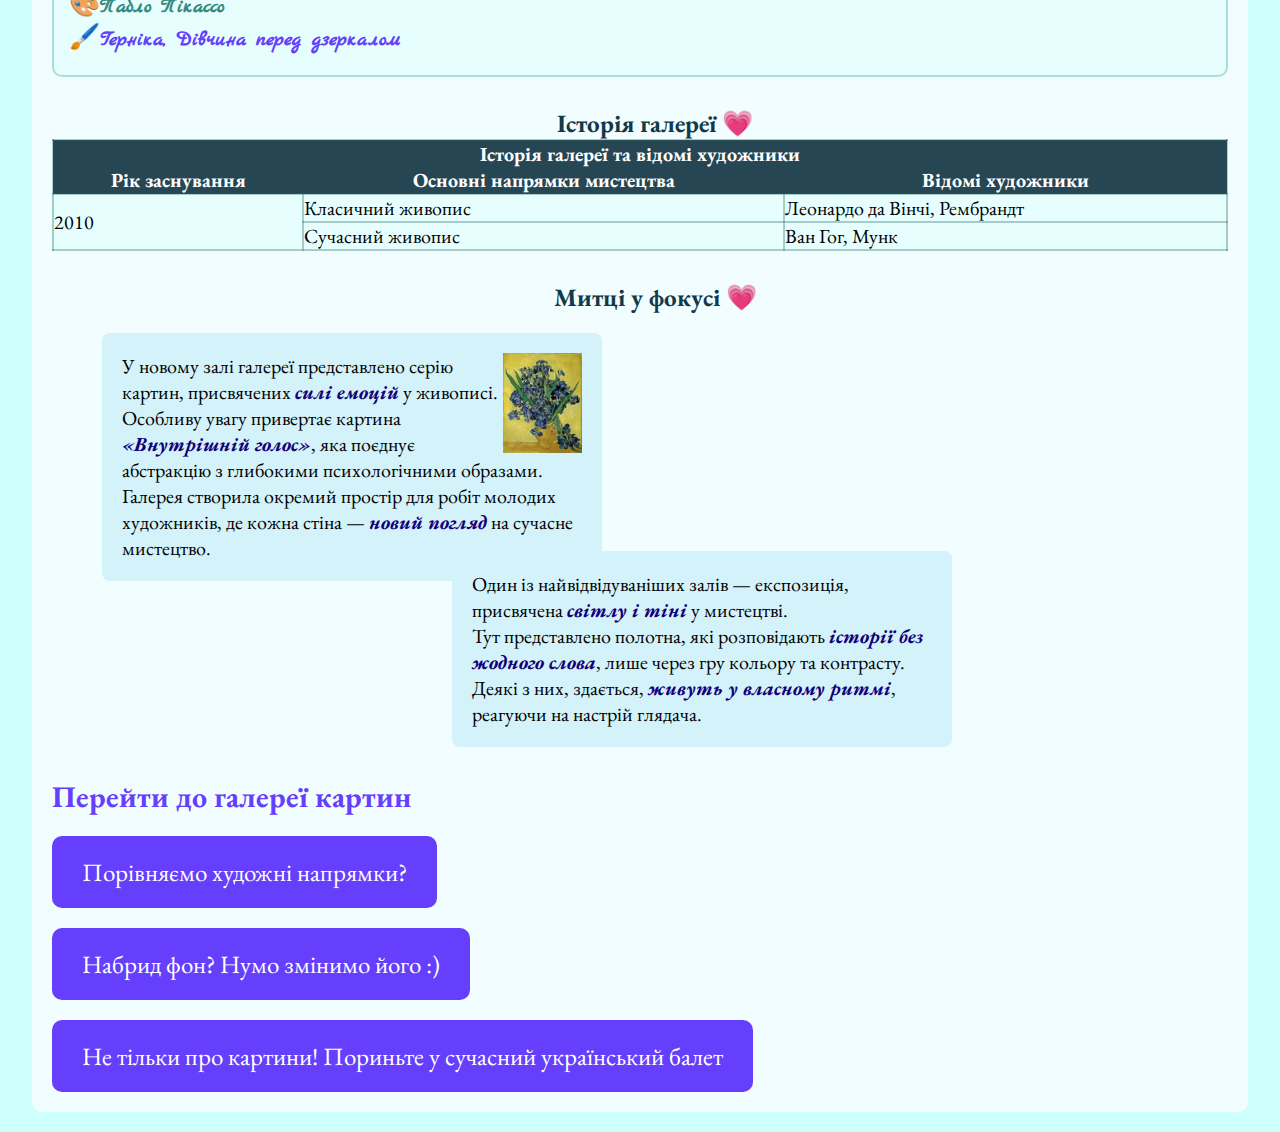
==== commit db4dfabf: "+++" ====
--- a/about.html
+++ b/about.html
@@ -7,11 +7,15 @@
     <meta name="author" content="ІС-32 Лємаєва Олександра">
     <title>Про нас</title>
     <link rel="stylesheet" href="./styles.css">
+    <script src="script.js" defer></script>
+    <script src="changes.js" defer></script>
     <link rel="preconnect" href="https://fonts.googleapis.com">
     <link rel="preconnect" href="https://fonts.gstatic.com" crossorigin>
     <link href="https://fonts.googleapis.com/css2?family=EB+Garamond:ital,wght@0,400..800;1,400..800&display=swap"
         rel="stylesheet">
     <link href="https://fonts.googleapis.com/css2?family=Marck+Script&display=swap" rel="stylesheet">
+    <link href="https://fonts.googleapis.com/css2?family=Lobster&display=swap" rel="stylesheet">
+
 </head>
 
 <body class="body">
@@ -27,11 +31,10 @@
 
     <main class="ab_main">
         <h1 class="main_title">Про галерею</h1>
-        <p class="main_descr">Наша <i>картинна <b>галерея</b></i> була заснована у <b>2010 році</b> та відтоді приймає
-            <i>тисячі відвідувачів</i>
-            щороку.</p>
+        <p class="main_descr"><i><b>🎨 Мистецтво, що оживає перед вами 🎨</b></i>
+        </p>
         <p class="main_descr">Ми експонуємо картини як класичних, так і сучасних художників.
-            <a href="https://www.louvre.fr/" target="_blank" class="link">Перейдіть на сайт Лувру</a>, щоб побачити
+            <a href="https://www.louvre.fr/" class="link">Перейдіть на сайт Лувру</a>, щоб побачити
             найвідоміші шедеври.
         </p>
         <p class="main_descr">У нашій галереї ви знайдете роботи митців з усього світу — від імпресіоністів до
@@ -41,16 +44,16 @@
         </p>
         <p class="main_descr">Картини, що змінюють сприйняття світу, зібрані в одному просторі. Надихайтеся разом із
             нами.
-            <a href="https://www.tate.org.uk/" target="_blank" class="link">Галерея Тейт</a> — ще один простір, де живе
+            <a href="https://www.tate.org.uk/" class="link">Галерея Тейт</a> — ще один простір, де живе
             мистецтво.
         </p>
         <p class="main_descr">Ми віримо, що мистецтво — це не просто картини, а вікна у паралельні світи.
-            <a href="https://www.wikiart.org/" target="_blank" class="link">WikiArt</a> — галерея всіх епох і жанрів, де
+            <a href="https://www.wikiart.org/" class="link">WikiArt</a> — галерея всіх епох і жанрів, де
             кожен
             знайде своє натхнення.
         </p>
         <p class="main_descr">Ця галерея — як тиша перед бурею. Картини тут не висять — вони говорять.
-            <a href="https://artsandculture.google.com/" target="_blank" class="link">Google Arts & Culture</a> відкриє
+            <a href="https://artsandculture.google.com/" class="link">Google Arts & Culture</a> відкриє
             вам
             двері в музеї з усього світу.
         </p>
@@ -155,11 +158,45 @@
         </div>
 
         <a href="gallery.html#galleryTable" class="main_link">Перейти до галереї картин</a>
+
+        <div>
+            <button onclick="compareArtStyles()">Порівняємо художні напрямки?</button>
+        </div>
+
+        <div>
+            <button onclick="changeBackground()">Набрид фон? Нумо змінимо його :)</button>
+        </div>
+
+        <div>
+            <button onclick="redirectToPage()">Не тільки про картини! Пориньте у сучасний український балет</button>
+        </div>
+        
+
+
     </main>
 
     <footer class="footer">
     </footer>
 
+    <script>
+        alert("Ласкаво просимо до нашої картинної галереї!");
+
+        let userName = prompt("Як Вас звати?");
+        if (userName) {
+            alert("Раді бачити Вас, " + userName + "!");
+        } else {
+            alert("Раді вітати Вас у галереї!");
+        }
+
+        let interested = confirm("Чи цікавитесь Ви живописом?");
+        if (interested) {
+            alert("Чудово! У нас є що Вам показати.");
+        } else {
+            alert("Навіть якщо ні — сподіваємося, що ми Вас здивуємо :)");
+        }
+    </script>
+
+
 </body>
 
 </html>--- a/styles.css
+++ b/styles.css
@@ -161,12 +161,10 @@
 
 .ab_main a:link {
     color: #653ffc;
-    border-bottom: 1px dashed #653ffc;
 }
 
 .ab_main a:visited {
     color: #5c005c;
-    border-bottom: 1px dashed #5c005c;
 }
 
 .ab_main a:hover {
@@ -197,13 +195,11 @@
 .main_subtitle {
     text-align: center;
     padding-left: 30px;
-    position: relative;
 }
 
 .main_subtitle::after {
     content: " 💗";
     font-size: 25px;
-    position: relative;
 }
 
 .list {
@@ -267,14 +263,15 @@
 
 .artist_block.f {
     position: relative;
-    top: 0;
+    left: 50px;
+    top: 20px;
     width: 500px;
 }
 
 .artist_block.s {
     position: relative;
     left: 400px;
-    top: -50px;
+    top: -20px;
     width: 500px;
 }
 
@@ -291,4 +288,51 @@
 .floating {
     height: 100px;
     float: right;
+}
+
+button {
+    background-color: #653ffc;
+    font-family: inherit;
+    font-size: 25px;
+    color: white;
+    text-align: center;
+    padding: 20px 30px;
+    margin-top: 20px;
+    border: none;
+    border-radius: 10px;
+    cursor: pointer;
+    transition: background-color 0.3s ease, transform 0.3s ease;
+}
+
+button:hover {
+    background-color: #ad99ff;
+    transform: scale(1.1);
+}
+
+.fancy-bold {
+    color: #2222ff;
+    font-weight: bold;
+    font-size: 30px;
+    text-shadow: 1px 1px 2px rgb(154, 154, 154);
+    transition: all 0.3s ease-in-out;
+    cursor: pointer;
+    position: relative;
+    left: 400px;
+    top: 10px;
+}
+
+.fancy-bold::after {
+    content: "";
+    position: absolute;
+    top: 0;
+    left: -100%;
+    height: 100%;
+    width: 100%;
+    background: linear-gradient(120deg, transparent, rgba(255, 255, 255, 0.6), transparent);
+    transform: skewX(-20deg);
+}
+
+.fancy-bold:hover::after {
+    left: 100%;
+    transition: left 0.8s ease-in-out;
 }